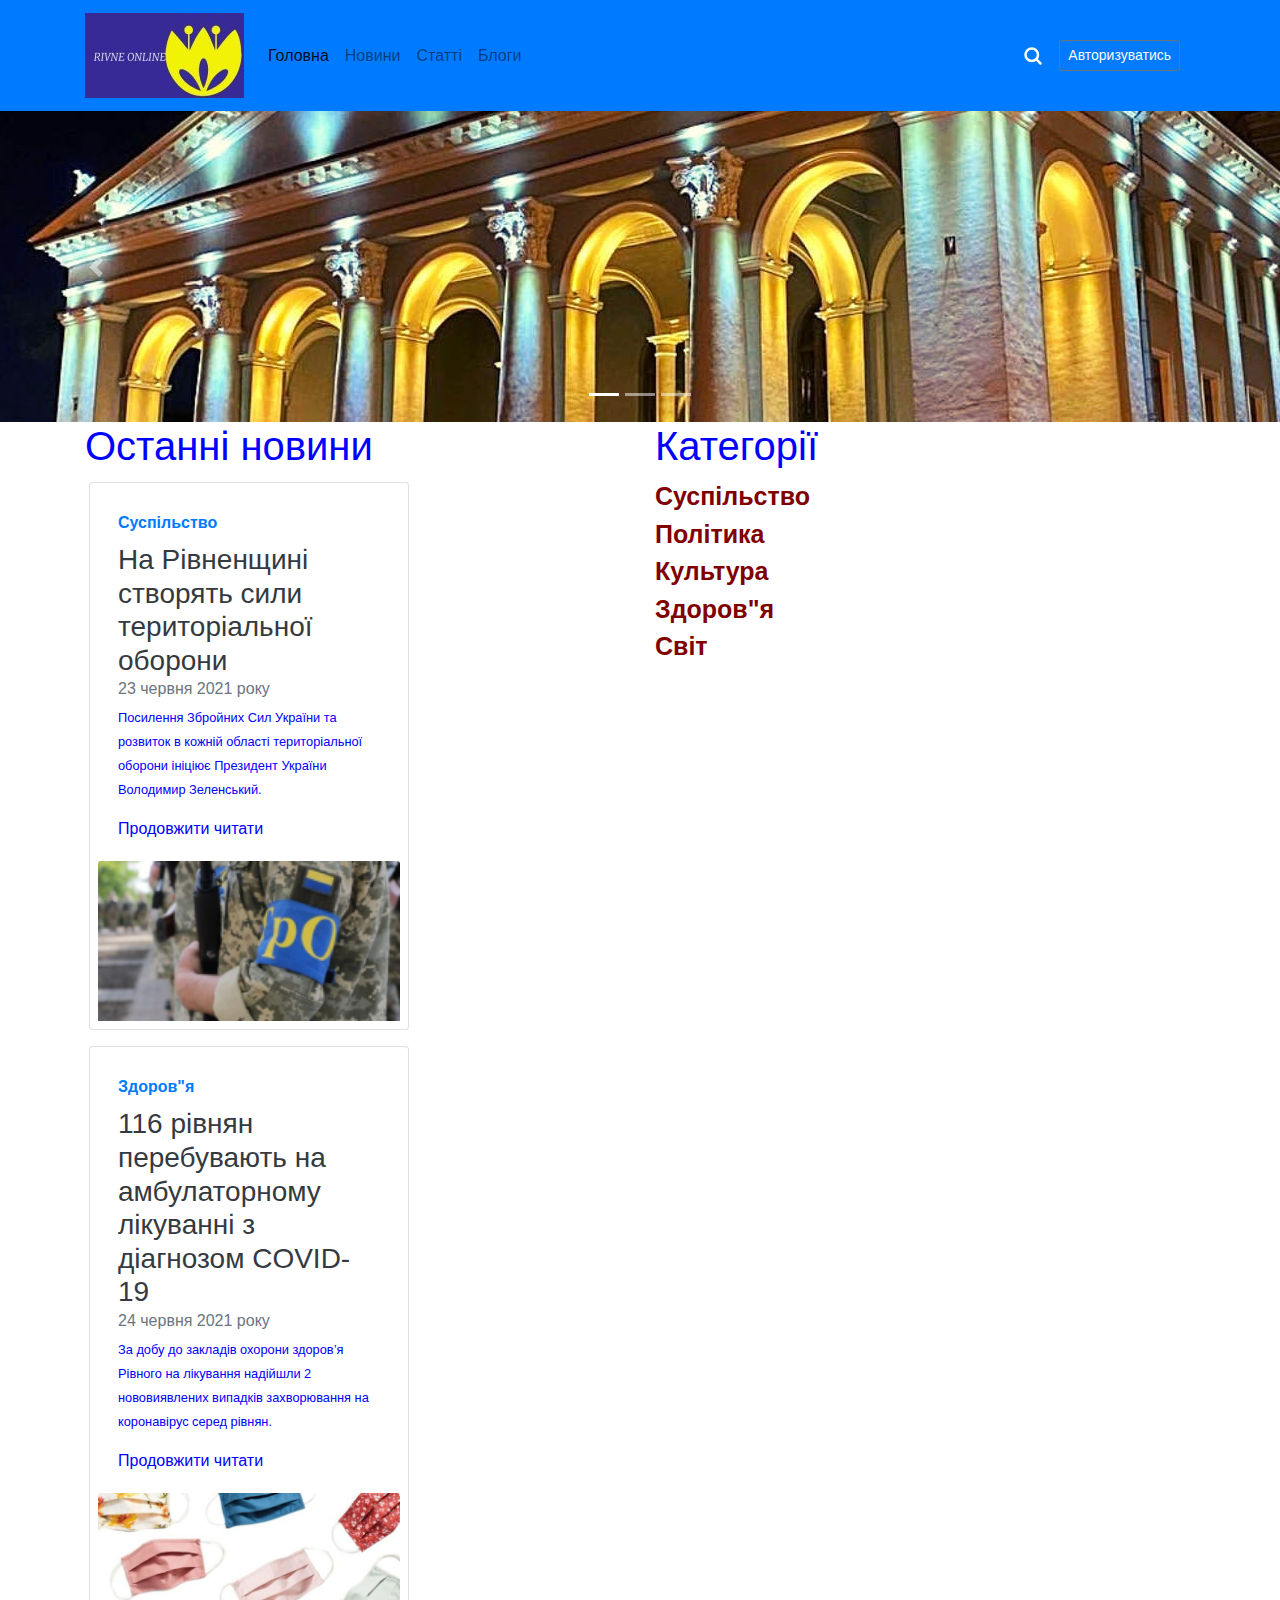
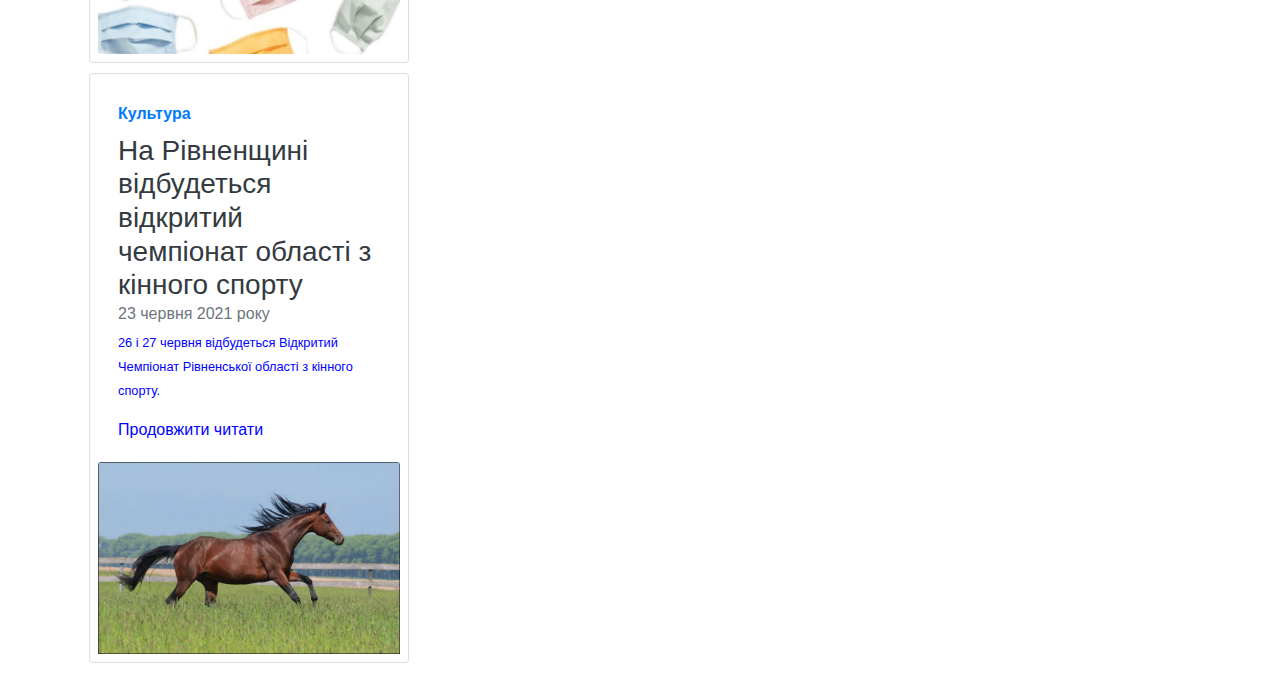
==== index.html @ 90af57b9 "" ====
﻿<!DOCTYPE html>
<html>
<head>
    <meta charset="utf-8" />
    <link href="/css/bootstrap.min.css" rel="stylesheet" />
    <link href="/css/styles.css" rel="stylesheet" />
    <title>Головна </title>
    <!--Favicon-->
    <link rel="icon" href="/images/1.ico" type="image/x-icon" />
</head>
<body>

    <nav class="navbar navbar-expand-lg navbar-light bg-primary">
        <div class="container">
            <a class="navbar-brand" href="/"><img src="/images/logo.jpg" /></a>
            <button class="navbar-toggler" type="button" data-toggle="collapse"
                    data-target="#navbarSupportedContent"
                    aria-controls="navbarSupportedContent"
                    aria-expanded="false"
                    aria-label="Toggle navigation">
                <span class="navbar-toggler-icon"></span>
            </button>

            <div class="collapse navbar-collapse" id="navbarSupportedContent">
                <ul class="navbar-nav mr-auto">
                    <li class="nav-item active">
                        <a class="nav-link" href="/">Головна </a>
                    </li>
                    <li class="nav-item">
                        <a class="nav-link" href="#">Новини</a>
                    </li>
                    <li class="nav-item">
                        <a class="nav-link" href="#">Статті</a>
                    </li>
                    <li class="nav-item">
                        <a class="nav-link" href="#">Блоги</a>
                    </li>
                </ul>
            </div>
            <div class="col-4 d-flex justify-content-end align-items-center">
                <a class="text-muted" href="#" aria-label="Search">
                    <svg xmlns="http://www.w3.org/2000/svg" width="20"
                         height="20" fill="none" stroke="white"
                         stroke-linecap="round" stroke-linejoin="round"
                         stroke-width="3" class="mx-3" role="img" viewBox="0 0 24 24"
                         focusable="false">
                        <title>Search</title>
                        <circle cx="10.5" cy="10.5" r="7.5" color="white"></circle>
                        <path d="M21 21l-5.2-5.2"></path>
                    </svg>
                </a>
                <a class="btn btn-sm btn-outline-secondary text-light" href="#">Авторизуватись</a>
            </div>
        </div>
    </nav>
    <div id="carouselExampleIndicators" class="carousel slide" data-ride="carousel">
        <ol class="carousel-indicators">
            <li data-target="#carouselExampleIndicators" data-slide-to="0" class="active"></li>
            <li data-target="#carouselExampleIndicators" data-slide-to="1"></li>
            <li data-target="#carouselExampleIndicators" data-slide-to="2"></li>
        </ol>
        <div class="carousel-inner">
            <div class="carousel-item active">
                <img class="d-block " src="/images/7.jpg" alt="Первый слайд">
            </div>
            <div class="carousel-item">
                <img class="d-block " src="/images/8.jpg" alt="Второй слайд">
            </div>
            <div class="carousel-item">
                <img class="d-block " src="/images/11.jpg" alt="Третий слайд">
            </div>
        </div>
        <a class="carousel-control-prev" href="#carouselExampleIndicators" role="button" data-slide="prev">
            <span class="carousel-control-prev-icon" aria-hidden="true"></span>
            <span class="sr-only">Previous</span>
        </a>
        <a class="carousel-control-next" href="#carouselExampleIndicators" role="button" data-slide="next">
            <span class="carousel-control-next-icon" aria-hidden="true"></span>
            <span class="sr-only">Next</span>
        </a>
    </div>

    <div class="container">
        <div class="row">
            <div class=" col-lg-6 col-md-6 rowcolor">
                <h1>Останні новини</h1>
                <div class=" col-md-8 col-lg-8 p-lg-1 p-md-1  ">
                    <div class="card p-2 " style="width: 20rem;margin-bottom:1rem" ;>
                        <!--1 rem=10 px-->
                        <div class="card-body ">
                            <strong class="d-inline-block mb-2 text-primary">Суспільство</strong>
                            <h3 class="mb-0">
                                <a class="text-dark" href="#">На Рівненщині створять сили територіальної оборони</a>
                            </h3>
                            <div class="mb-1 text-muted">23 червня 2021 року</div>
                            <p class="card-text">
                                <small>
                                    Посилення Збройних Сил України та розвиток в кожній області територіальної
                                    оборони ініціює  Президент України Володимир Зеленський.
                                </small>
                            </p>
                            <a href="#" class="rowcolor">Продовжити читати</a>
                        </div>
                        <img class="card-img-top" src="/images/armi.png">
                    </div>
                    <div class="card p-2" style="width: 20rem;margin-bottom:10px" ;>
                        <div class="card-body ">
                            <strong class="d-inline-block mb-2 text-primary">Здоров"я</strong>
                            <h3 class="mb-0">
                                <a class="text-dark" href="#">116 рівнян перебувають на амбулаторному лікуванні з діагнозом COVID-19</a>
                            </h3>
                            <div class="mb-1 text-muted">24 червня 2021 року</div>
                            <p class="card-text ">
                                <small>
                                    За добу до закладів охорони здоров’я Рівного на
                                    лікування надійшли 2 нововиявлених випадків захворювання на коронавірус серед рівнян.
                                </small>
                            </p>
                            <a href="#" class="rowcolor">Продовжити читати</a>
                        </div>
                        <img class="card-img-top" src="/images/mask.jpeg">
                    </div>

                    <div class="card p-2" style="width: 20rem;margin-bottom:10px" ;>
                        <div class="card-body ">
                            <strong class="d-inline-block mb-2 text-primary">Культура</strong>
                            <h3 class="mb-0">
                                <a class="text-dark" href="#">
                                    На Рівненщині відбудеться відкритий чемпіонат області
                                    з кінного спорту
                                </a>
                            </h3>
                            <div class="mb-1 text-muted">23 червня 2021 року</div>
                            <p class="card-text ">
                                <small>
                                    26 і 27 червня відбудеться Відкритий Чемпіонат Рівненської області з кінного спорту.
                                </small>
                            </p>
                            <a href="#" class="rowcolor">Продовжити читати</a>
                        </div>
                        <img class="card-img-top" src="/images/horse.jpg">
                    </div>
                </div>
            </div>



            <div class="<!--d-none d-md-block--> col-md-6 col-lg-6 rowcolor">
                <!--<h1 >Категорії</h1>-->
                <div class="p-0">
                    <!--<h4 class="font-italic">Archives</h4>-->
                    <h1 >Категорії</h1>
                    <ol class="list-unstyled mb-0">
                        <li><a href="#" class="font-weight-bold " style="color: #800000;font-size:25px">Суспільство</a></li>
                        <li><a href="#" class="font-weight-bold " style="color: #800000;font-size: 25px">Політика</a></li>
                        <li><a href="#" class="font-weight-bold " style="color: #800000;font-size:25px">Культура</a></li>
                        <li><a href="#" class="font-weight-bold " style="color: #800000;font-size:25px">Здоров"я</a></li>
                        <li><a href="#" class="font-weight-bold " style="color: #800000;font-size:25px">Світ</a></li>

                    </ol>
                </div>


                <!--<ul class="nav flex-column">
        <li class="nav-item">
            <a class="nav-link active" href="#">Суспільство</a>
        </li>
        <li class="nav-item">
            <a class="nav-link" href="#">Культура</a>
        </li>
        <li class="nav-item">
            <a class="nav-link" href="#">Здоров"я</a>
        </li>
        <li class="nav-item">
            <a class="nav-link" href="#">Погода</a>
        </li>
    </ul>-->
            </div>
        </div>
    </div>




    <script src="/js/jquery-3.5.1.min.js"></script>
    <script src="/js/bootstrap.bundle.min.js"></script>

</body>
</html>
---- css/styles.css ----
﻿

.rowcolor {
    color: #0000FF;
}

.fontcolor {
    color: #800000;
}

/*.stylecard {
    width: 200px;
    margin-bottom: 5px;
}*/
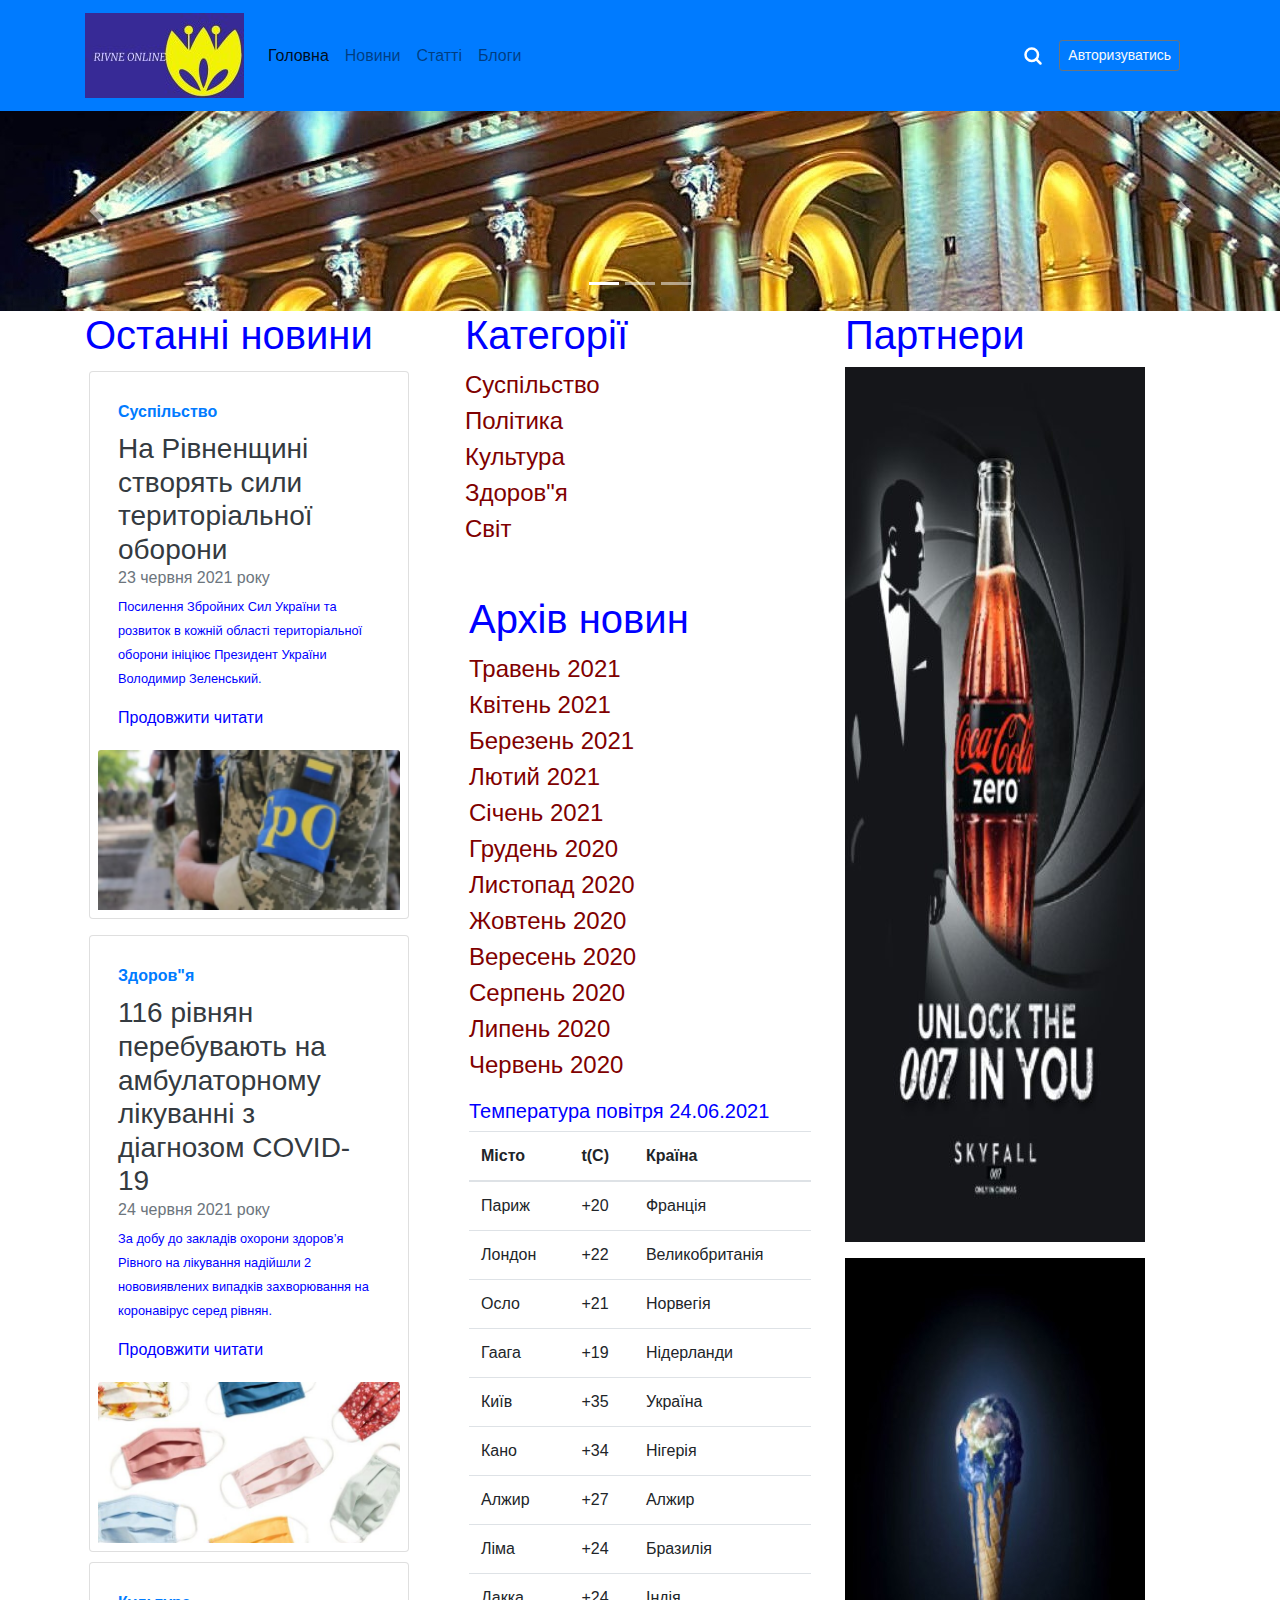
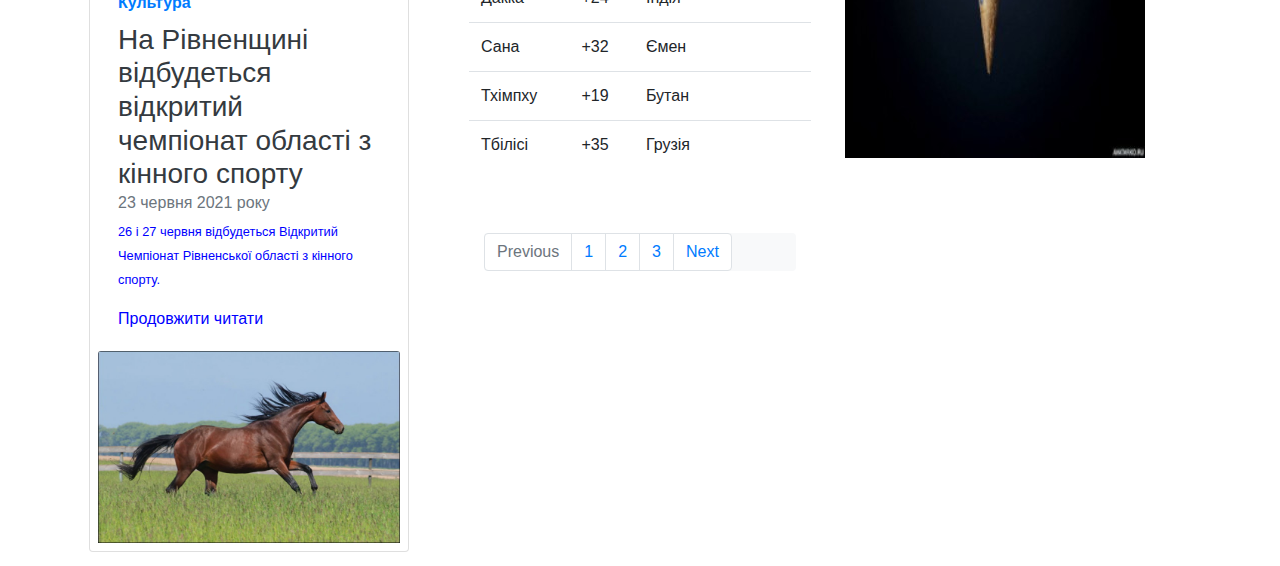
==== commit 05fb5a89: "" ====
--- a/index.html
+++ b/index.html
@@ -7,6 +7,7 @@
     <title>Головна </title>
     <!--Favicon-->
     <link rel="icon" href="/images/1.ico" type="image/x-icon" />
+
 </head>
 <body>
 
@@ -60,13 +61,13 @@
             <li data-target="#carouselExampleIndicators" data-slide-to="2"></li>
         </ol>
         <div class="carousel-inner">
-            <div class="carousel-item active">
+            <div class="carousel-item active carouselheight ">
                 <img class="d-block " src="/images/7.jpg" alt="Первый слайд">
             </div>
-            <div class="carousel-item">
+            <div class="carousel-item carouselheight">
                 <img class="d-block " src="/images/8.jpg" alt="Второй слайд">
             </div>
-            <div class="carousel-item">
+            <div class="carousel-item carouselheight">
                 <img class="d-block " src="/images/11.jpg" alt="Третий слайд">
             </div>
         </div>
@@ -82,11 +83,11 @@
 
     <div class="container">
         <div class="row">
-            <div class=" col-lg-6 col-md-6 rowcolor">
+            <div class=" col-lg-4 col-md-5 col-sm-5 rowcolor">
                 <h1>Останні новини</h1>
                 <div class=" col-md-8 col-lg-8 p-lg-1 p-md-1  ">
                     <div class="card p-2 " style="width: 20rem;margin-bottom:1rem" ;>
-                        <!--1 rem=10 px-->
+                        <!--1 rem=16 px-->
                         <div class="card-body ">
                             <strong class="d-inline-block mb-2 text-primary">Суспільство</strong>
                             <h3 class="mb-0">
@@ -120,7 +121,6 @@
                         </div>
                         <img class="card-img-top" src="/images/mask.jpeg">
                     </div>
-
                     <div class="card p-2" style="width: 20rem;margin-bottom:10px" ;>
                         <div class="card-body ">
                             <strong class="d-inline-block mb-2 text-primary">Культура</strong>
@@ -139,51 +139,161 @@
                             <a href="#" class="rowcolor">Продовжити читати</a>
                         </div>
                         <img class="card-img-top" src="/images/horse.jpg">
-                    </div>
-                </div>
-            </div>
-
-
-
-            <div class="<!--d-none d-md-block--> col-md-6 col-lg-6 rowcolor">
+                    </div>                   
+                </div>
+            </div>
+
+
+
+
+
+            <div class=" col-md-5 col-lg-4 col-sm-3 rowcolor">
                 <!--<h1 >Категорії</h1>-->
                 <div class="p-0">
                     <!--<h4 class="font-italic">Archives</h4>-->
-                    <h1 >Категорії</h1>
-                    <ol class="list-unstyled mb-0">
-                        <li><a href="#" class="font-weight-bold " style="color: #800000;font-size:25px">Суспільство</a></li>
-                        <li><a href="#" class="font-weight-bold " style="color: #800000;font-size: 25px">Політика</a></li>
-                        <li><a href="#" class="font-weight-bold " style="color: #800000;font-size:25px">Культура</a></li>
-                        <li><a href="#" class="font-weight-bold " style="color: #800000;font-size:25px">Здоров"я</a></li>
-                        <li><a href="#" class="font-weight-bold " style="color: #800000;font-size:25px">Світ</a></li>
-
+                    <h1 class="text-left">Категорії</h1>
+                    <ol class="list-unstyled mb-5">
+                        <li><a href="#" class="font-weight-normal fontcolor">Суспільство</a></li>
+                        <li><a href="#" class="font-weight-normal fontcolor">Політика</a></li>
+                        <li><a href="#" class="font-weight-normal fontcolor">Культура</a></li>
+                        <li><a href="#" class="font-weight-normal fontcolor">Здоров"я</a></li>
+                        <li><a href="#" class="font-weight-normal fontcolor">Світ</a></li>
                     </ol>
                 </div>
-
-
-                <!--<ul class="nav flex-column">
-        <li class="nav-item">
-            <a class="nav-link active" href="#">Суспільство</a>
-        </li>
-        <li class="nav-item">
-            <a class="nav-link" href="#">Культура</a>
-        </li>
-        <li class="nav-item">
-            <a class="nav-link" href="#">Здоров"я</a>
-        </li>
-        <li class="nav-item">
-            <a class="nav-link" href="#">Погода</a>
-        </li>
-    </ul>-->
+                <div class="row m-1 ">
+                    <div class="p-0">
+                        <h1 class="text-left">Архів новин</h1>
+                        <ol class="list-unstyled">
+                            <li><a href="#" class="font-weight-normal fontcolor">Травень 2021</a></li>
+                            <li><a href="#" class="font-weight-normal fontcolor">Квітень 2021</a></li>
+                            <li><a href="#" class="font-weight-normal fontcolor">Березень 2021</a></li>
+                            <li><a href="#" class="font-weight-normal fontcolor">Лютий 2021</a></li>
+                            <li><a href="#" class="font-weight-normal fontcolor">Січень 2021</a></li>
+                            <li><a href="#" class="font-weight-normal fontcolor">Грудень 2020</a></li>
+                            <li><a href="#" class="font-weight-normal fontcolor">Листопад 2020</a></li>
+                            <li><a href="#" class="font-weight-normal fontcolor">Жовтень 2020</a></li>
+                            <li><a href="#" class="font-weight-normal fontcolor">Вересень 2020</a></li>
+                            <li><a href="#" class="font-weight-normal fontcolor">Серпень 2020</a></li>
+                            <li><a href="#" class="font-weight-normal fontcolor">Липень 2020</a></li>
+                            <li><a href="#" class="font-weight-normal fontcolor">Червень 2020</a></li>
+                        </ol>
+                    </div>
+                    <div class="container ">
+                        <div class="row mb-5">
+                            <h5 class="text-center">Температура повітря 24.06.2021</h5>
+                            <table class="table " id="table">
+                                <thread>
+                                    <tr>
+                                        <th scope="col">Місто</th>
+                                        <th scope="col">t(С)</th>
+                                        <th scope="col">Країна</th>
+
+                                    </tr>
+                                </thread>
+                                <tbody>
+                                    <tr>
+                                        <td>Париж</td>
+                                        <td>+20</td>
+                                        <td>Франція</td>
+
+                                    </tr>
+                                    <tr>
+                                        <td>Лондон</td>
+                                        <td>+22</td>
+                                        <td>Великобританія</td>
+
+                                    </tr>
+                                    <tr>
+                                        <td>Осло</td>
+                                        <td>+21</td>
+                                        <td>Норвегія</td>
+                                    </tr>
+                                    <tr>
+                                        <td>Гаага</td>
+                                        <td>+19</td>
+                                        <td>Нідерланди</td>
+                                    </tr>
+                                    <tr>
+                                        <td>Київ</td>
+                                        <td>+35</td>
+                                        <td>Україна</td>
+                                    </tr>
+                                    <tr>
+                                        <td>Кано</td>
+                                        <td>+34</td>
+                                        <td>Нігерія</td>
+                                    </tr>
+                                    <tr>
+                                        <td>Алжир</td>
+                                        <td>+27</td>
+                                        <td>Алжир</td>
+                                    </tr>
+                                    <tr>
+                                        <td>Ліма</td>
+                                        <td>+24</td>
+                                        <td>Бразилія</td>
+                                    </tr>
+                                    <tr>
+                                        <td>Дакка</td>
+                                        <td>+24</td>
+                                        <td>Індія</td>
+                                    </tr>
+                                    <tr>
+                                        <td>Сана</td>
+                                        <td>+32</td>
+                                        <td>Ємен</td>
+                                    </tr>
+                                    <tr>
+                                        <td>Тхімпху</td>
+                                        <td>+19</td>
+                                        <td>Бутан</td>
+                                    </tr>
+                                    <tr>
+                                        <td>Тбілісі</td>
+                                        <td>+35</td>
+                                        <td>Грузія</td>
+                                    </tr>
+
+                                </tbody>
+                            </table>
+
+
+
+                        </div>
+
+                        <div aria-label="Something">
+                            <ul class="pagination justify-content-start bg-light" id="pagination">
+                                <li class="page-item disabled">
+                                    <a class="page-link" href="#" tabindex="-1">Previous</a>
+                                </li>
+                                <li class="page-item"><a class="page-link" href="#">1</a></li>
+                                <li class="page-item"><a class="page-link" href="#">2</a></li>
+                                <li class="page-item"><a class="page-link" href="#">3</a></li>
+                                <li class="page-item">
+                                    <a class="page-link" href="#">Next</a>
+                                </li>
+                            </ul>
+                        </div>
+                    </div>
+                </div>
+            </div>
+
+            <div class=" col-md-2 col-lg-4 col-sm-4 rowcolor">
+                <div class="p-0">
+                    <h1 class=" text-left">Партнери</h1>
+                    <img src="images/13.jpg" class="mb-3" />
+                    <img src="images/icecream.jpg" class="mb-5" />
+
+                </div>
             </div>
         </div>
     </div>
 
-
-
+   
+   
 
     <script src="/js/jquery-3.5.1.min.js"></script>
-    <script src="/js/bootstrap.bundle.min.js"></script>
+    <script src="/js/bootstrap.bundle.min.js"></script>    
 
 </body>
 </html>--- a/css/styles.css
+++ b/css/styles.css
@@ -4,13 +4,16 @@
     color: #0000FF;
 }
 
-.fontcolor {
-    color: #800000;
+.carouselheight{
+    height:200px;
 }
 
-/*.stylecard {
-    width: 200px;
-    margin-bottom: 5px;
-}*/
+.list-unstyled  .fontcolor {
+    color: #800000;
+    font-size: 1.5rem;
+}
 
 
+
+
+
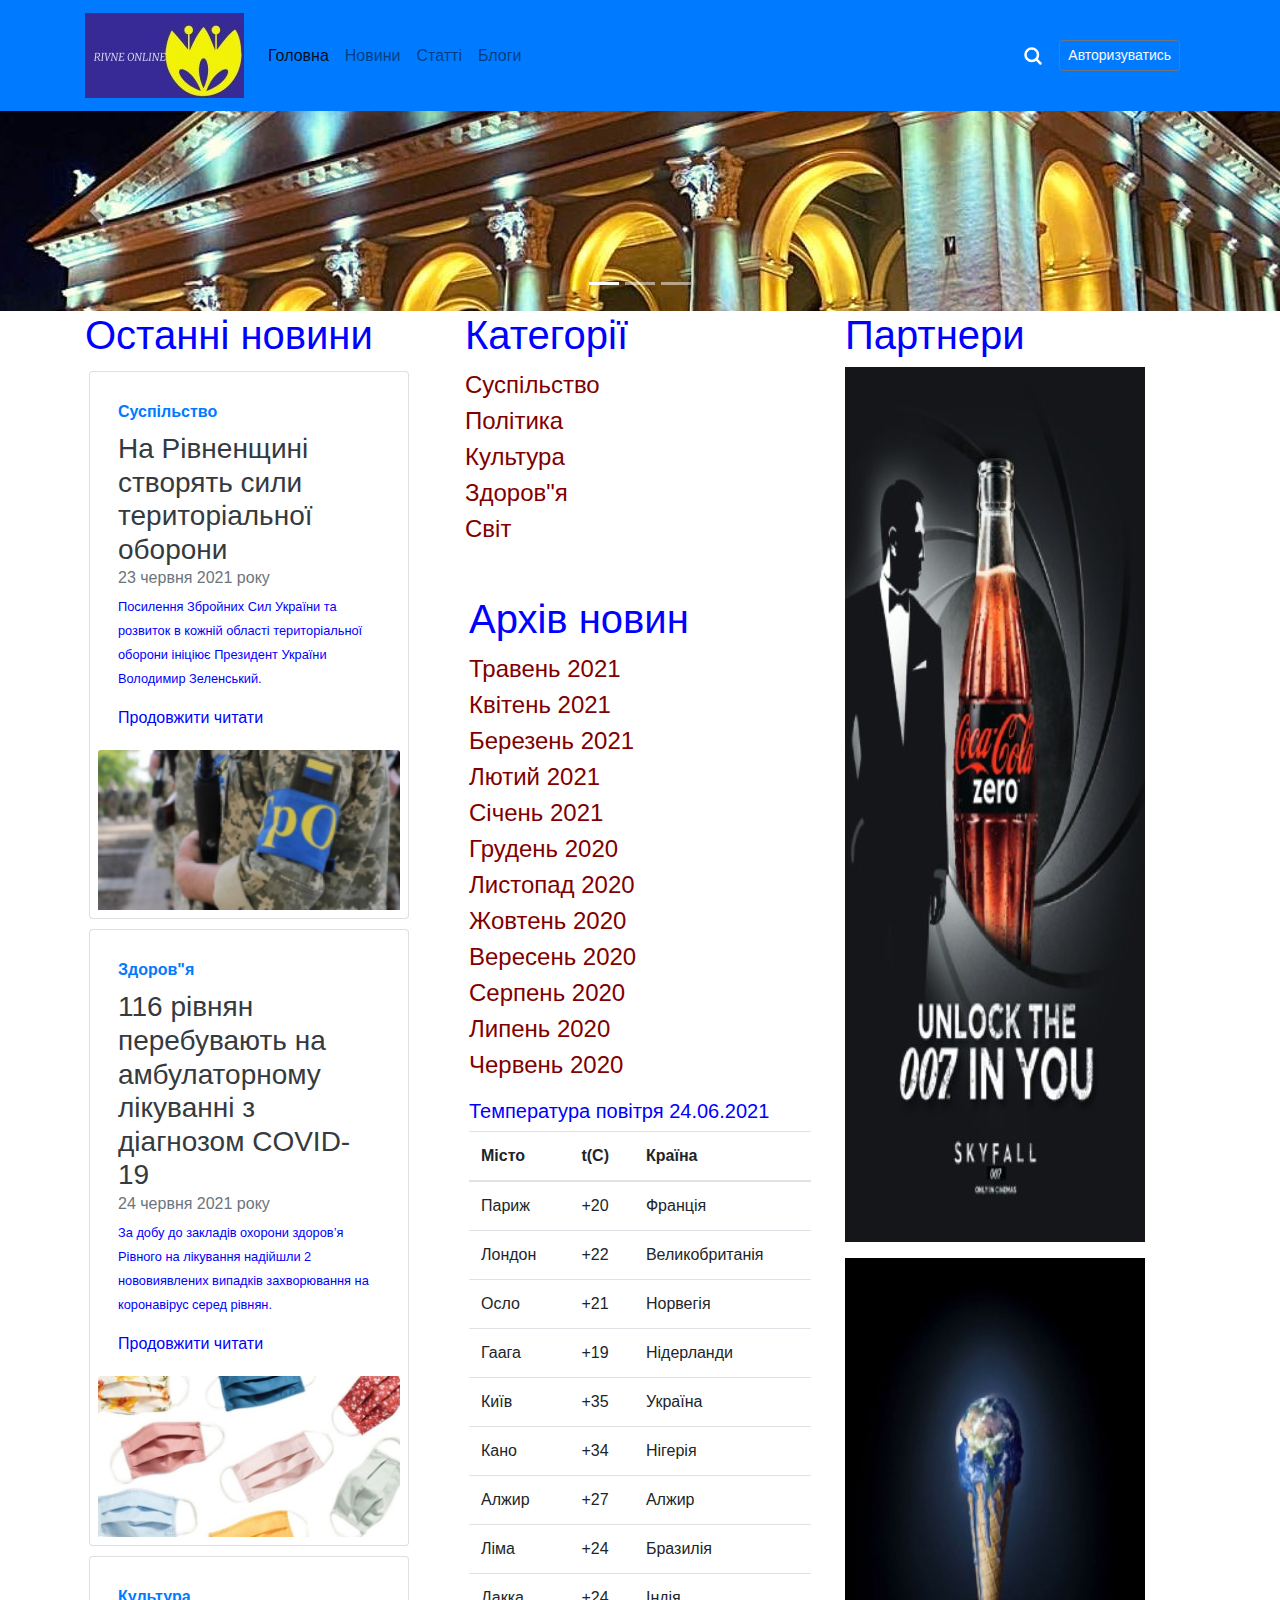
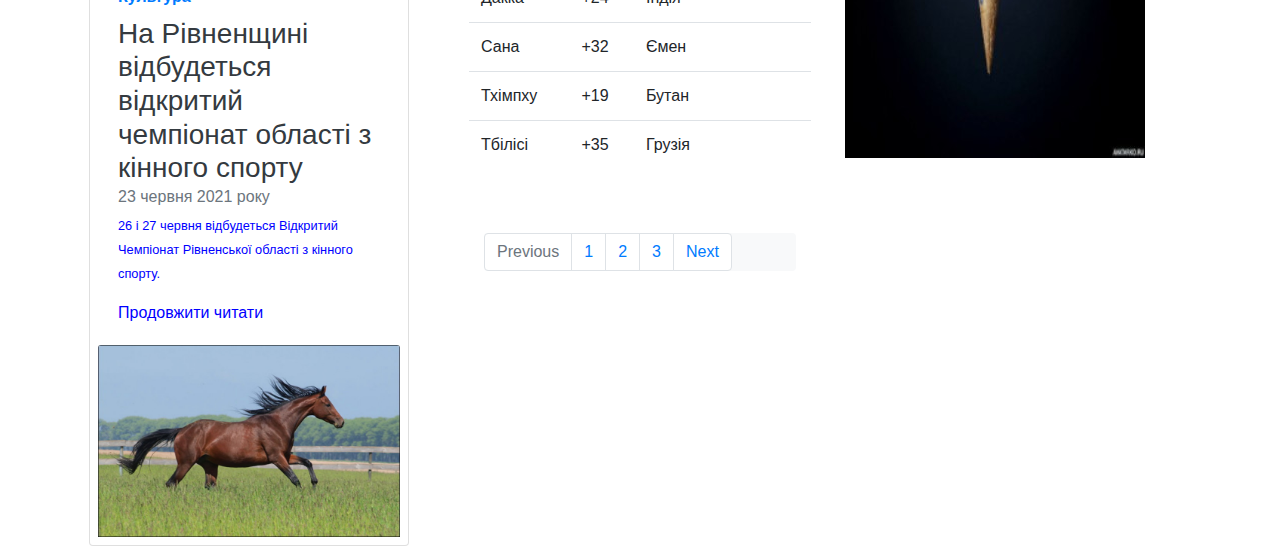
==== commit cbe90b5d: "" ====
--- a/index.html
+++ b/index.html
@@ -86,7 +86,7 @@
             <div class=" col-lg-4 col-md-5 col-sm-5 rowcolor">
                 <h1>Останні новини</h1>
                 <div class=" col-md-8 col-lg-8 p-lg-1 p-md-1  ">
-                    <div class="card p-2 " style="width: 20rem;margin-bottom:1rem" ;>
+                    <div class="card p-2 "style="width: 20rem;margin-bottom:10px" ; >
                         <!--1 rem=16 px-->
                         <div class="card-body ">
                             <strong class="d-inline-block mb-2 text-primary">Суспільство</strong>
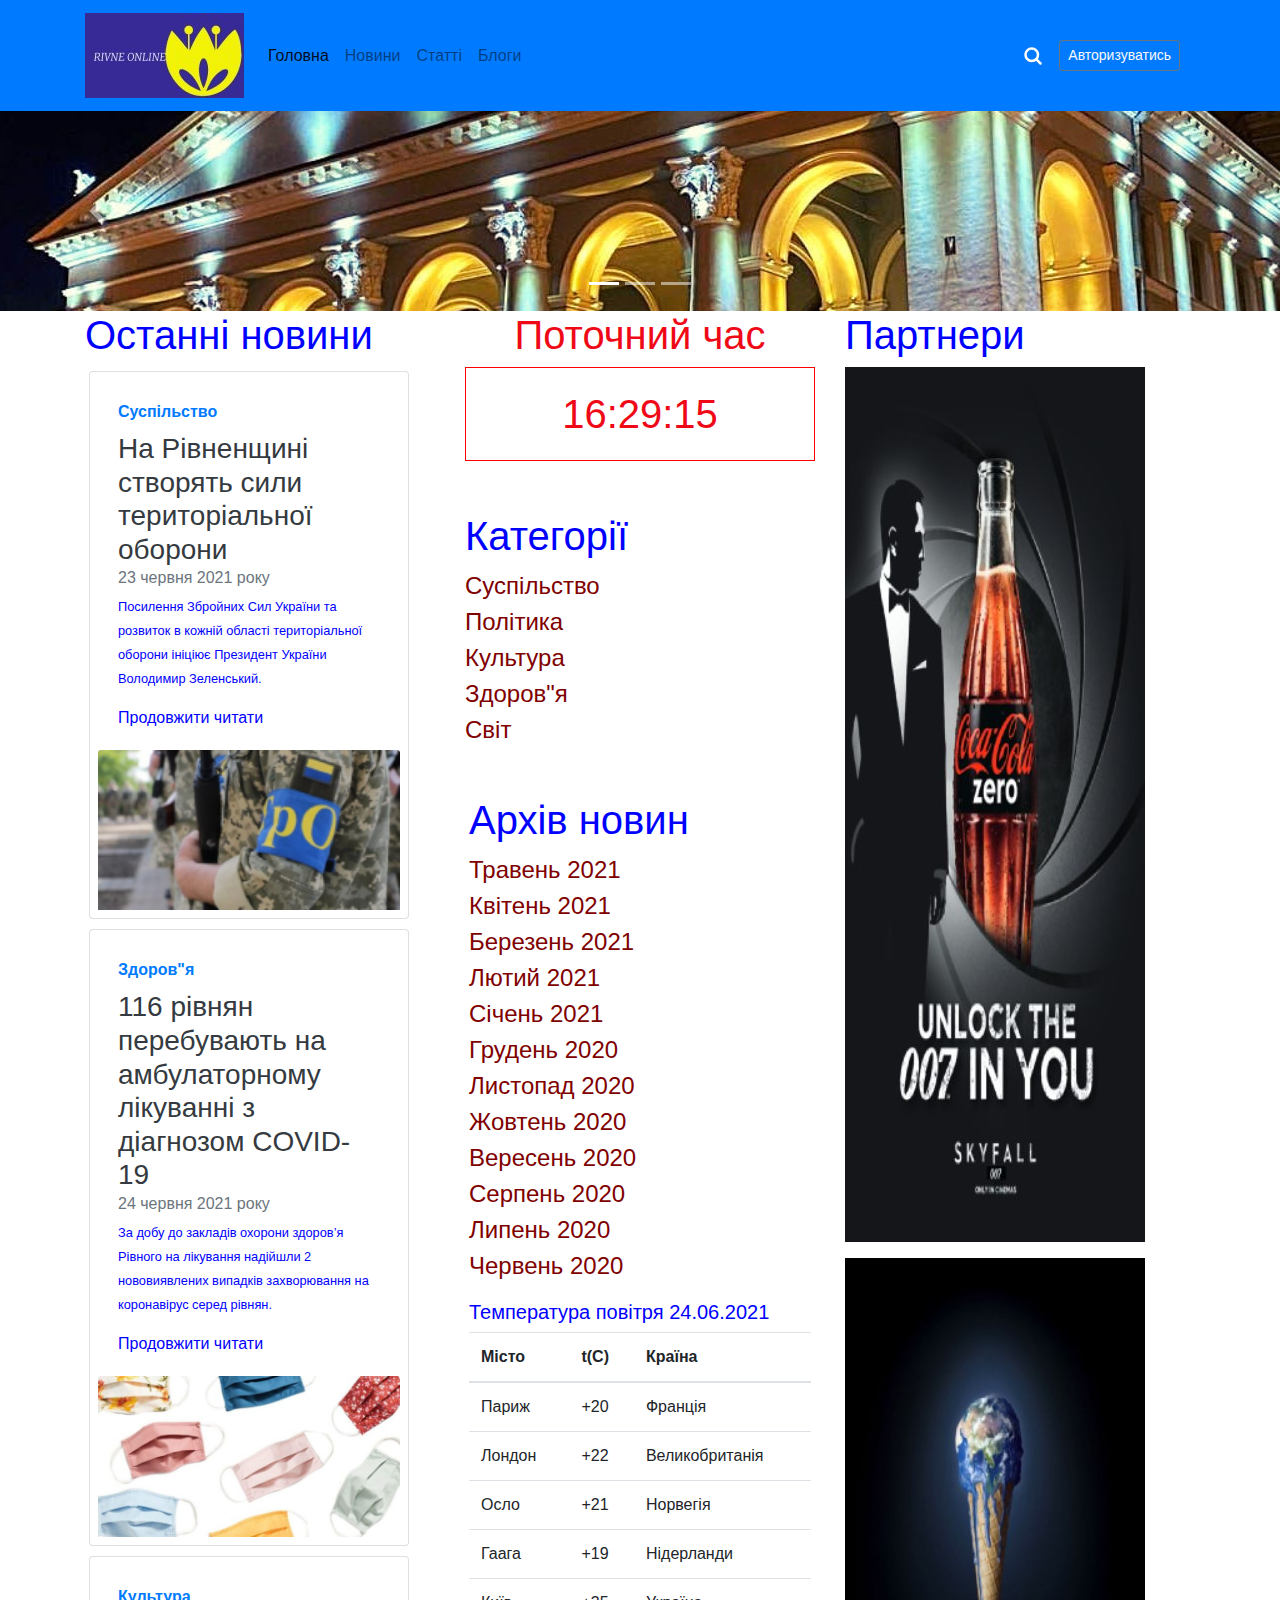
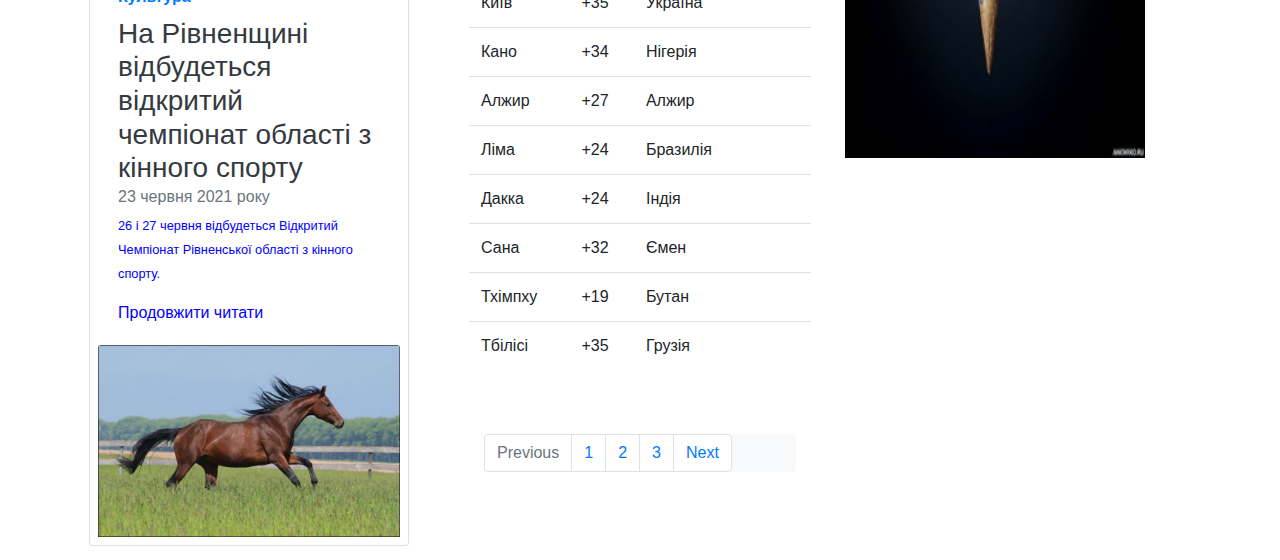
==== commit 9f7fe874: "Add script" ====
--- a/index.html
+++ b/index.html
@@ -6,10 +6,27 @@
     <link href="/css/styles.css" rel="stylesheet" />
     <title>Головна </title>
     <!--Favicon-->
+
     <link rel="icon" href="/images/1.ico" type="image/x-icon" />
-
+    <script>
+        //Запуск годинника:
+
+        function go() {
+            window.timerId = window.setInterval(timer, 100);
+        }
+        function timer() {
+            var clock = document.getElementById('clock');
+            var date = new Date();
+            clock.innerHTML = addZero(date.getHours()) + ':' + addZero(date.getMinutes()) + ':' + addZero(date.getSeconds());
+        }
+        function addZero(num) {
+            if (num <= 9) return '0' + num;
+            else return num;
+        }
+    </script>
 </head>
-<body>
+
+<body onload="go()">
 
     <nav class="navbar navbar-expand-lg navbar-light bg-primary">
         <div class="container">
@@ -143,14 +160,11 @@
                 </div>
             </div>
 
-
-
-
-
             <div class=" col-md-5 col-lg-4 col-sm-3 rowcolor">
-                <!--<h1 >Категорії</h1>-->
+                <h1 class="text-center"style="color: #EF0917">Поточний час</h1>
                 <div class="p-0">
-                    <!--<h4 class="font-italic">Archives</h4>-->
+                   <p class="text-center" id="clock" style=" font-size: 2.5rem; color: #EF0917; margin-bottom: 3.2rem;
+                    border: 0.0625rem solid red; padding: 1rem;"></p>
                     <h1 class="text-left">Категорії</h1>
                     <ol class="list-unstyled mb-5">
                         <li><a href="#" class="font-weight-normal fontcolor">Суспільство</a></li>
--- a/css/styles.css
+++ b/css/styles.css
@@ -12,6 +12,9 @@
     color: #800000;
     font-size: 1.5rem;
 }
+.row .col{
+    color:aqua
+}
 
 
 
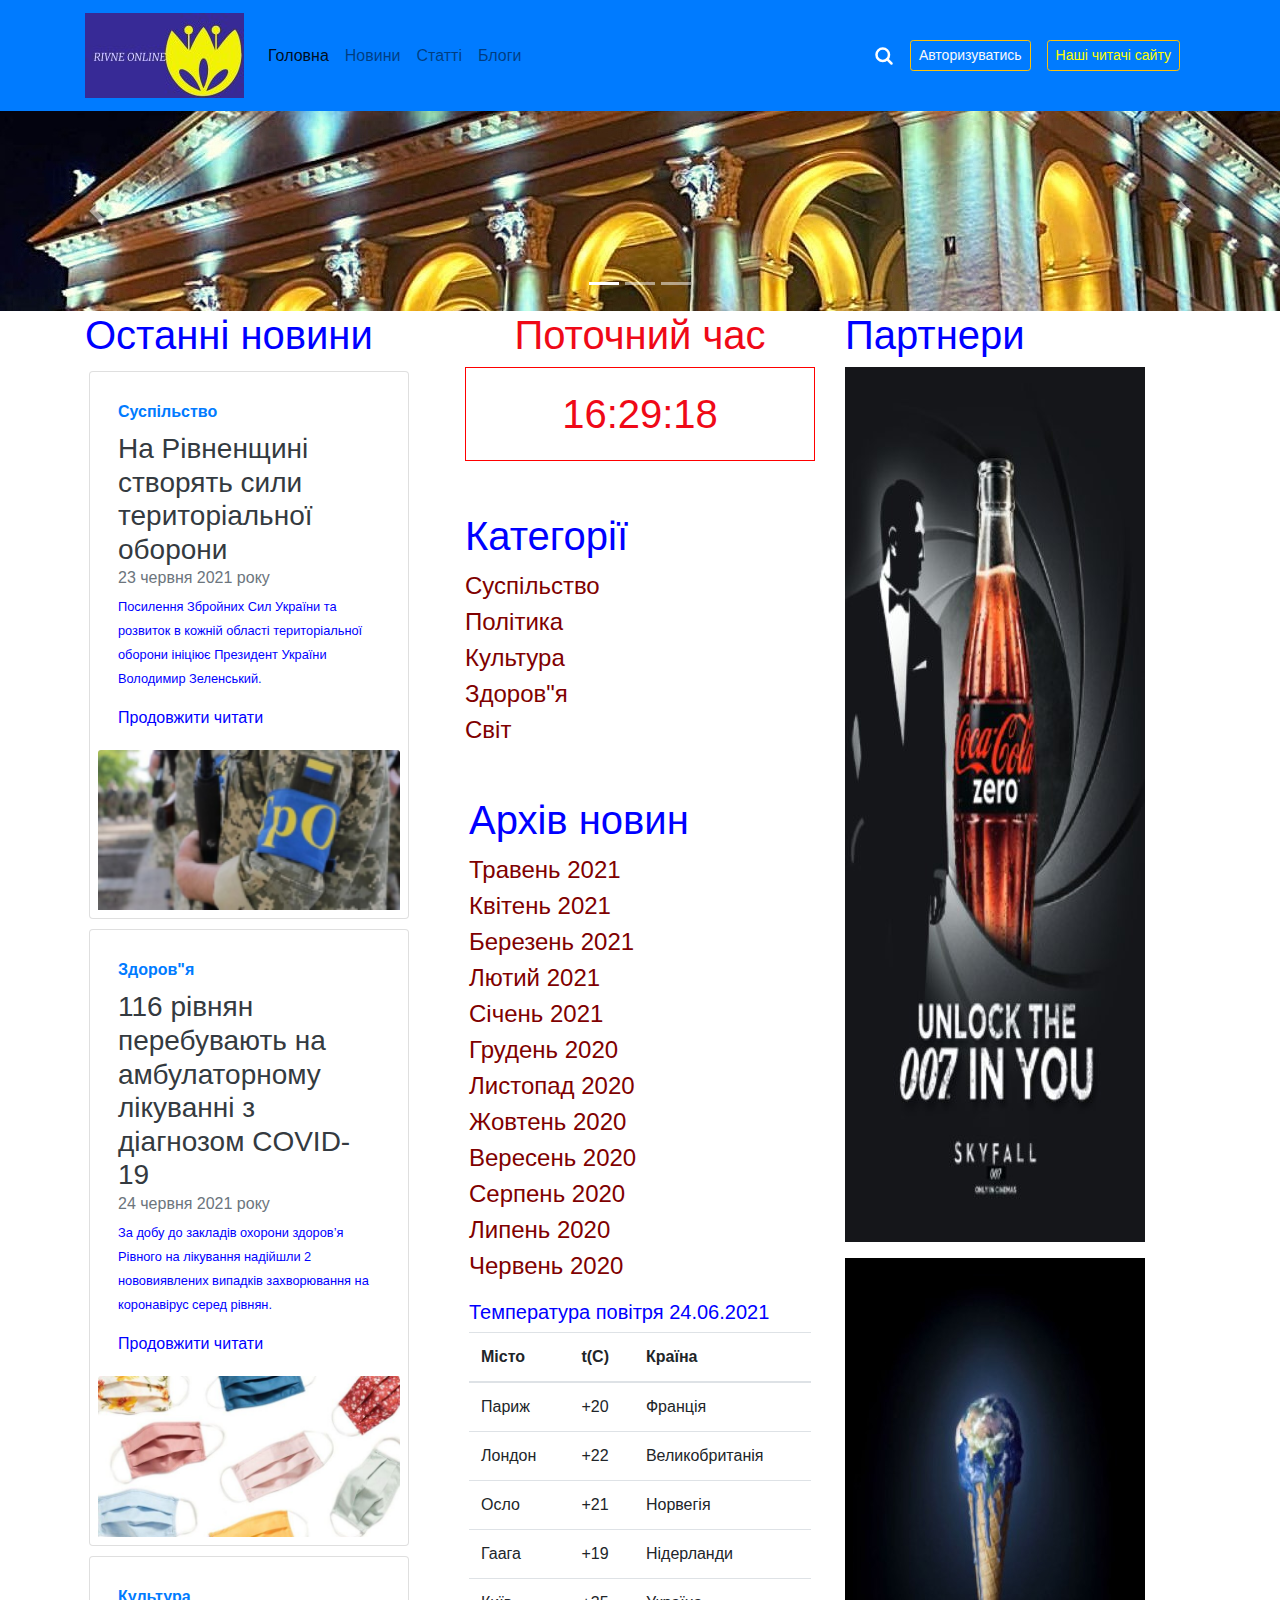
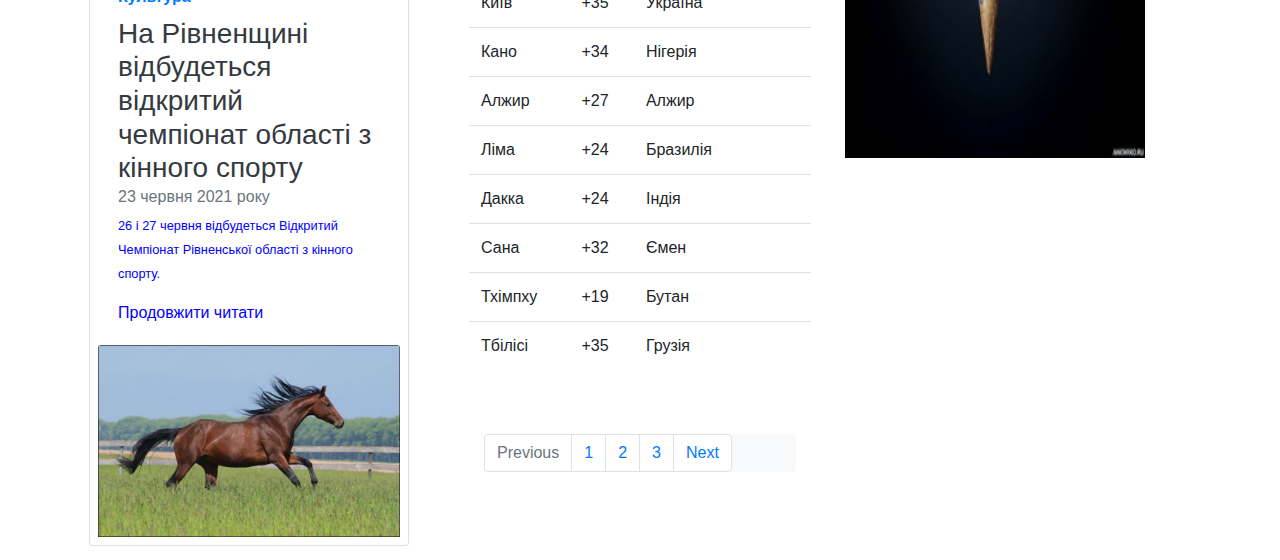
==== commit 1e94c5f4: "Add options" ====
--- a/index.html
+++ b/index.html
@@ -67,7 +67,8 @@
                         <path d="M21 21l-5.2-5.2"></path>
                     </svg>
                 </a>
-                <a class="btn btn-sm btn-outline-secondary text-light" href="#">Авторизуватись</a>
+                <a class="btn btn-sm btn-outline-secondary text-light border border-warning " style="margin-right:1rem;" href="#">Авторизуватись</a>
+                <a class="btn btn-sm  btn-outline-link  border border-warning"style="color: #FFFF00" href="/users.html">Наші читачі сайту</a>
             </div>
         </div>
     </nav>
--- a/css/styles.css
+++ b/css/styles.css
@@ -16,7 +16,16 @@
     color:aqua
 }
 
+.tg {
+    width: 250px;
+    color: blueviolet;
+    background-color: #BCDAD5 !important;
+}
+i {
+    font-family: fontawesome !important;
+}
+
+/*@import url("https://netdna.bootstrapcdn.com/font-awesome/4.1.0/css/font-awesome.min.css");*/
 
 
 
-
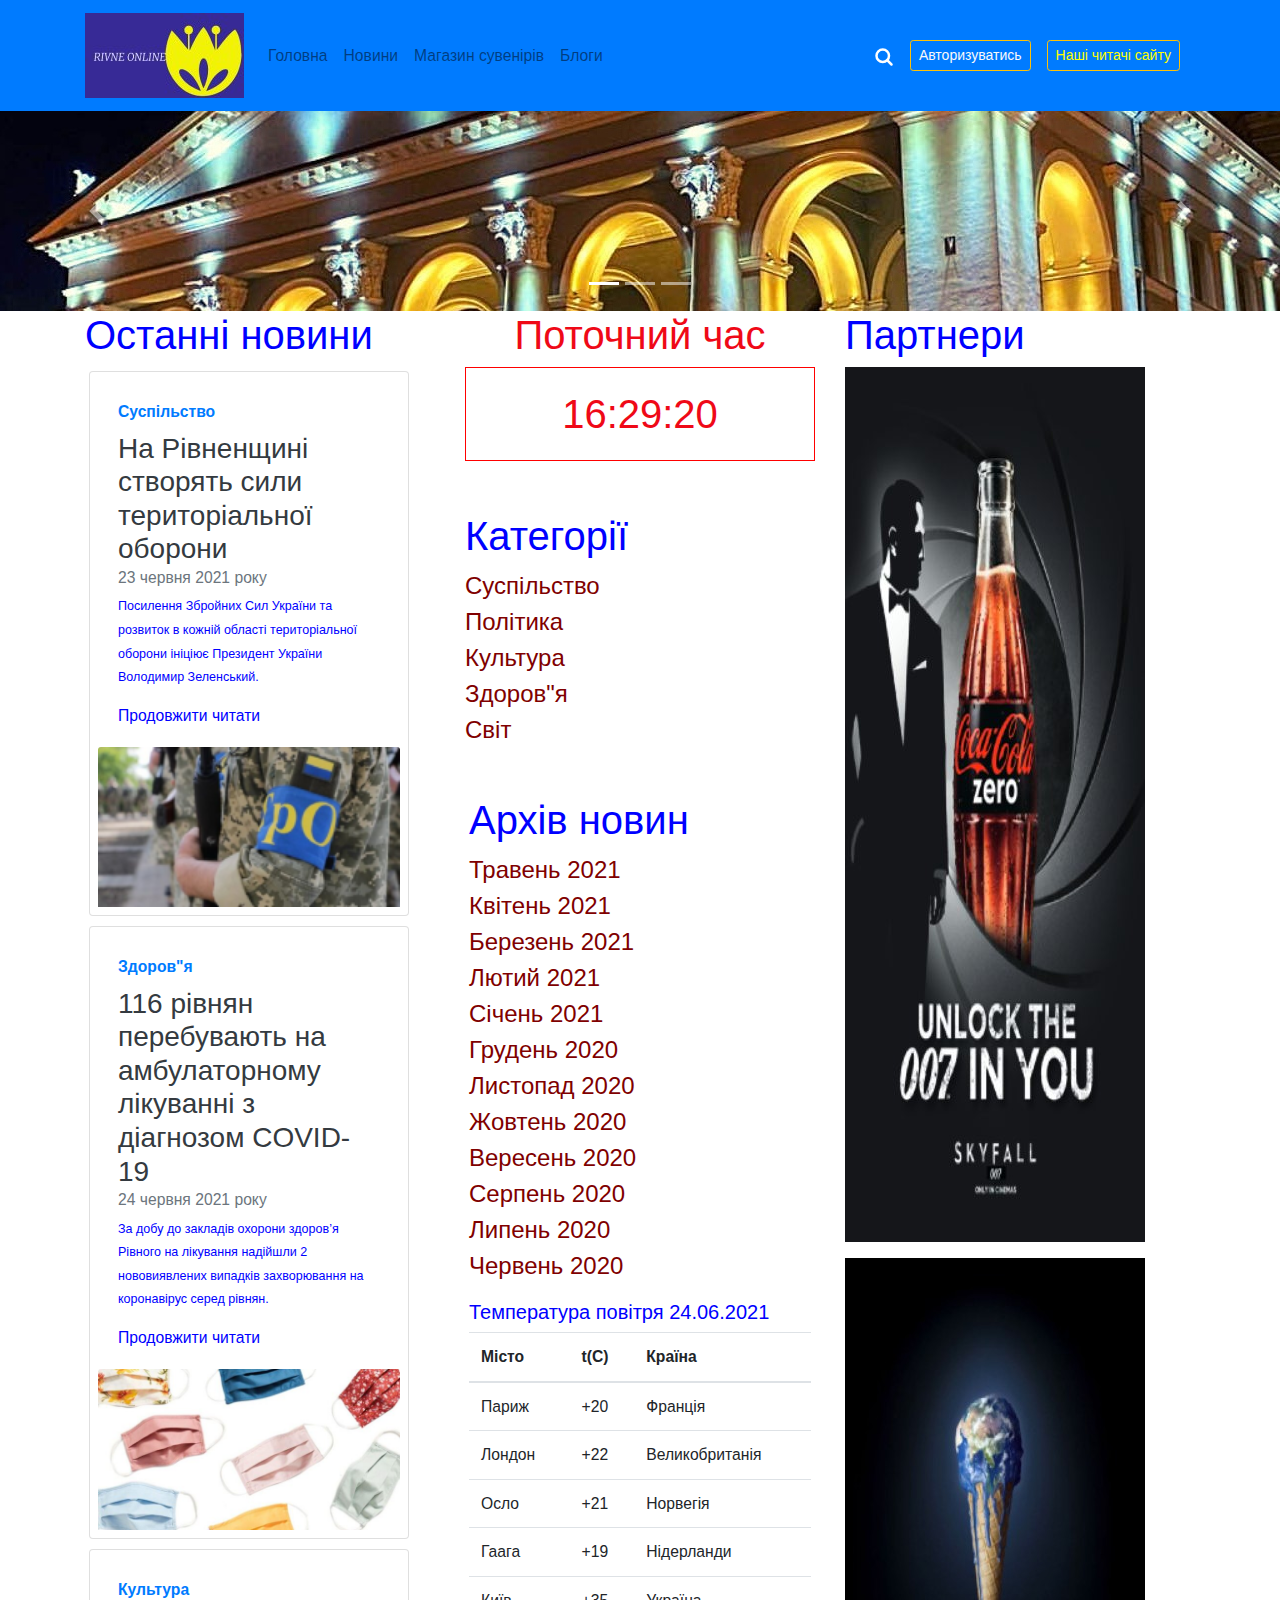
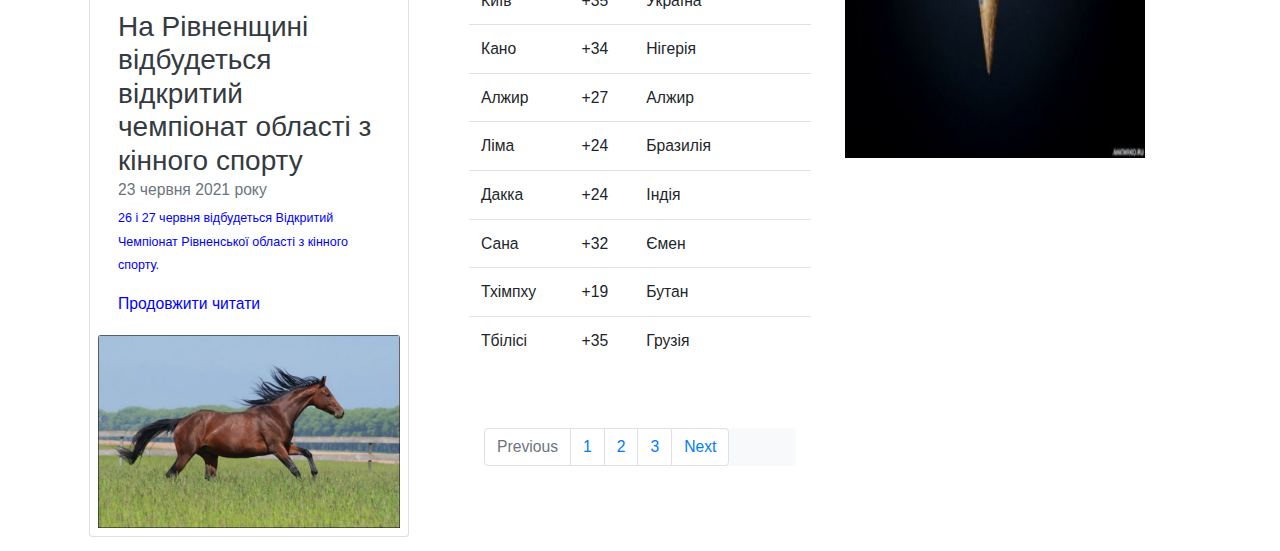
==== commit 5ebdc354: "Add products" ====
--- a/index.html
+++ b/index.html
@@ -6,7 +6,6 @@
     <link href="/css/styles.css" rel="stylesheet" />
     <title>Головна </title>
     <!--Favicon-->
-
     <link rel="icon" href="/images/1.ico" type="image/x-icon" />
     <script>
         //Запуск годинника:
@@ -40,15 +39,15 @@
             </button>
 
             <div class="collapse navbar-collapse" id="navbarSupportedContent">
-                <ul class="navbar-nav mr-auto">
-                    <li class="nav-item active">
-                        <a class="nav-link" href="/">Головна </a>
+                <ul class="navbar-nav mr-auto active">
+                    <li class="nav-item ">
+                        <a class="nav-link " href="/">Головна </a>
                     </li>
                     <li class="nav-item">
                         <a class="nav-link" href="#">Новини</a>
                     </li>
                     <li class="nav-item">
-                        <a class="nav-link" href="#">Статті</a>
+                        <a class="nav-link " href="/products.html">Магазин сувенірів</a>
                     </li>
                     <li class="nav-item">
                         <a class="nav-link" href="#">Блоги</a>
@@ -72,6 +71,8 @@
             </div>
         </div>
     </nav>
+
+
     <div id="carouselExampleIndicators" class="carousel slide" data-ride="carousel">
         <ol class="carousel-indicators">
             <li data-target="#carouselExampleIndicators" data-slide-to="0" class="active"></li>
--- a/css/styles.css
+++ b/css/styles.css
@@ -1,9 +1,34 @@
-﻿
+﻿body {
+    font-size: 0.98rem;
+}
+
+
+
+
+
 
 .rowcolor {
     color: #0000FF;
 }
 
+a.borders {
+    margin-right: 1rem;
+    font: #FFFF00;
+    border: 3px solid #FF00FF;
+    /* background-color: #00FF00;*/
+    /* color=" #FFFF00";*/
+    font-size: 15px;
+}
+
+a.borderusers {
+   text-decoration-color: #8B008B;
+}
+/*li.active,*/
+a:hover {
+    background-color: #B0E0E6;
+    font-family: georgia, times, verdana;
+    text-decoration: underline; /* Добавляем подчеркивание */
+}
 .carouselheight{
     height:200px;
 }
@@ -25,6 +50,71 @@
     font-family: fontawesome !important;
 }
 
+.files input {
+    outline: 2px dashed #92b0b3;
+    outline-offset: -10px;
+    -webkit-transition: outline-offset .15s ease-in-out, background-color .15s linear;
+    transition: outline-offset .15s ease-in-out, background-color .15s linear;
+    padding: 90px 190px 85px 50px;
+    text-align: center !important;
+    margin: 0;
+    width: 100% !important;
+}
+
+    .files input:focus {
+        outline: 2px dashed #FF0000;
+        outline-offset: -10px;
+       /* -webkit-transition: outline-offset .15s ease-in-out, background-color .15s linear;
+        transition: outline-offset .15s ease-in-out, background-color .15s linear;*/
+        border: 1px solid #FF0000;
+    }
+
+.files {
+    position: relative
+}
+
+    .files:after {
+        pointer-events: none;
+        position: absolute;
+        top: 60px;
+        left: 0;
+        width: 50px;
+        right: 0;
+        height: 56px;
+        content: "";
+        /*background-image: url(https://image.flaticon.com/icons/png/128/109/109612.png);*/
+        display: block;
+        margin: 0 auto;
+        background-size: cover;
+        background-repeat: no-repeat;
+    }
+
+.color input {
+    background-color: #0000FF;
+}
+
+.files:before {
+    position: absolute;
+    bottom: 2px;
+    left: 0px;
+    pointer-events: none;
+    width: 100%;
+    right: 0;
+    height: 57px;
+    content: "або перетягнути сюди";
+    display: block;
+    margin: 0 auto;
+    color: #0000FF;
+    font-weight: 600;
+    text-transform: capitalize;
+    text-align: center;
+}
+
+.bgcolor {
+    background-color: #E6E6FA;
+}
+
+
 /*@import url("https://netdna.bootstrapcdn.com/font-awesome/4.1.0/css/font-awesome.min.css");*/
 
 
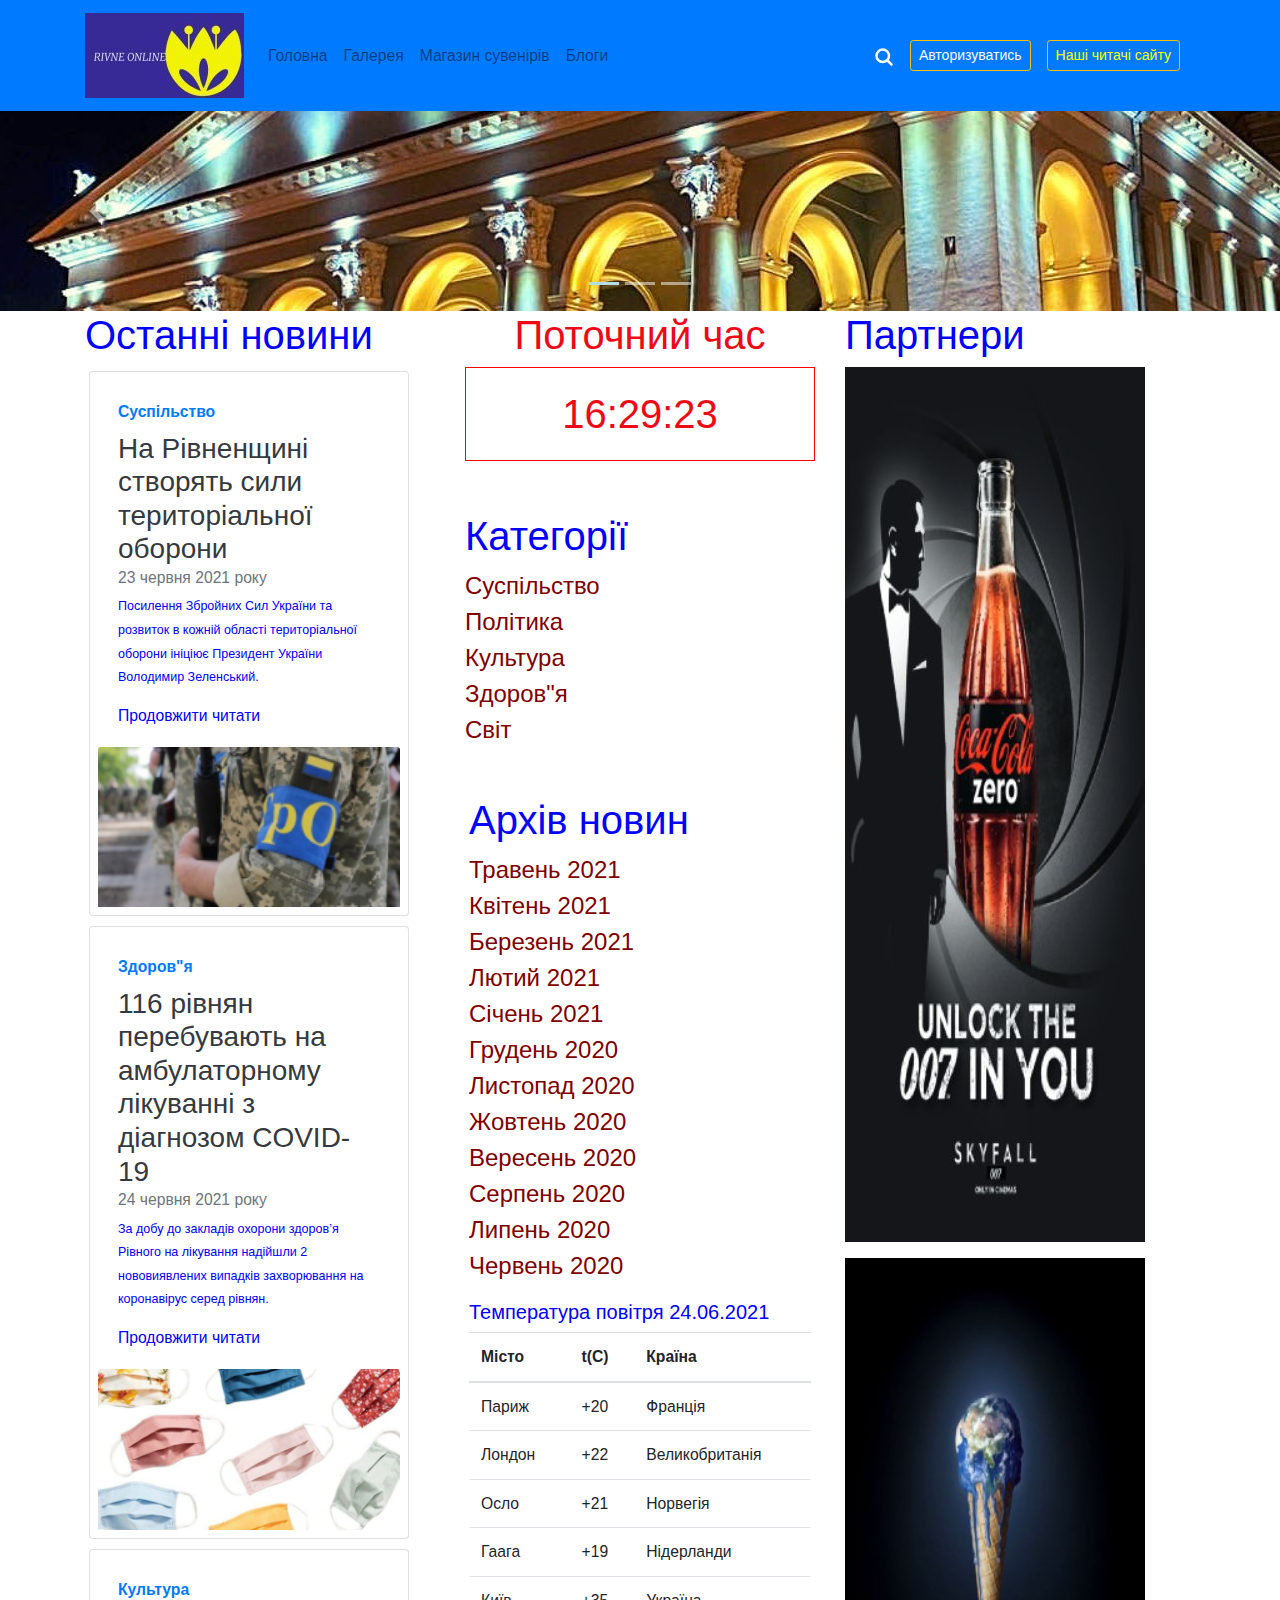
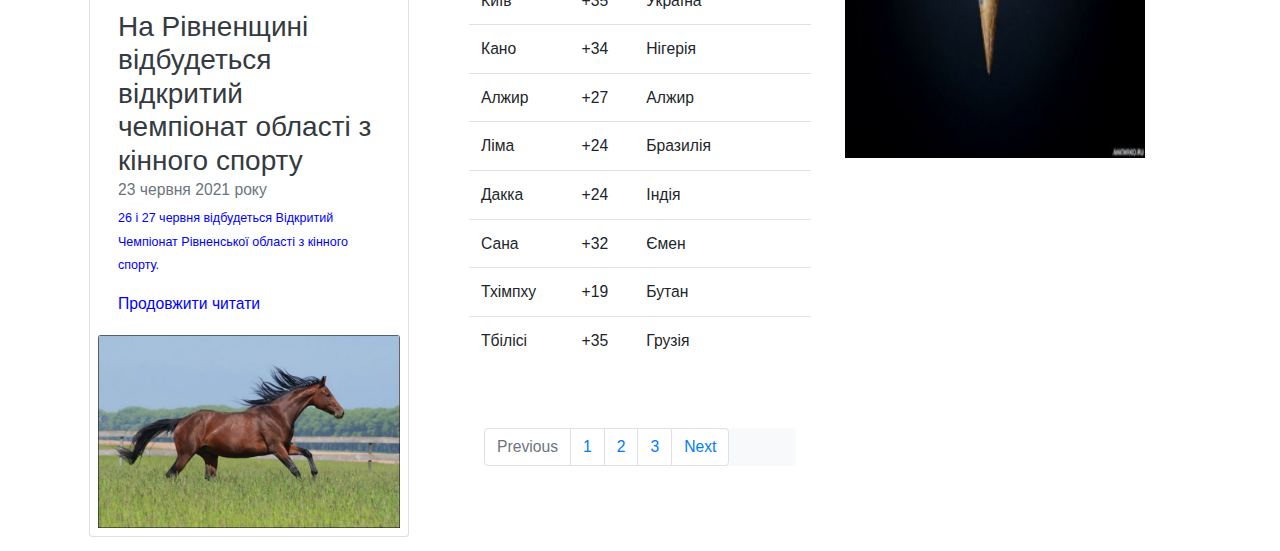
==== commit f96701fc: "Add gallery" ====
--- a/index.html
+++ b/index.html
@@ -44,7 +44,7 @@
                         <a class="nav-link " href="/">Головна </a>
                     </li>
                     <li class="nav-item">
-                        <a class="nav-link" href="#">Новини</a>
+                        <a class="nav-link" href="/gallery.html">Галерея</a>
                     </li>
                     <li class="nav-item">
                         <a class="nav-link " href="/products.html">Магазин сувенірів</a>
--- a/css/styles.css
+++ b/css/styles.css
@@ -1,6 +1,40 @@
 ﻿body {
     font-size: 0.98rem;
 }
+
+.cursor-pointer {
+    cursor: pointer;
+}
+
+/*ширина строчки для вибору в селектах select2*/
+.row .rate {
+    width: 300px;
+}
+/*колір фону карточки товару.*/
+.row .backcolor {
+    background-color: #F5F5F5;
+}
+
+.aspect-ratio-box {
+    position: relative;
+}
+
+    /* Create a pseudo element that uses padding-bottom to take up space */
+    .aspect-ratio-box::after {
+        display: block;
+        content: '';       
+        padding-bottom: 70%;
+    }
+
+    /* Image is positioned absolutely relative to the parent element */
+    .aspect-ratio-box img {
+        /* Image should match parent box size */
+        position: absolute;
+        left: 0;
+        top: 28px;       
+        width: 100%;
+        height: 90%;
+    }
 
 
 
@@ -12,22 +46,30 @@
 }
 
 a.borders {
-    margin-right: 1rem;
-    font: #FFFF00;
-    border: 3px solid #FF00FF;
-    /* background-color: #00FF00;*/
-    /* color=" #FFFF00";*/
+    margin-right: 1rem;    
+    /*параметри для рамочки*/
+    border: 3px solid #FF00FF;   
     font-size: 15px;
 }
 
 a.borderusers {
-   text-decoration-color: #8B008B;
+    text-decoration-color: #8B008B;
+    border: 3px solid #FF00FF;
+    font-size: 15px;
 }
-/*li.active,*/
+
+.buttonstyle {
+    width: 250px;
+    color: #000080;
+    background-color: #E0FFFF !important;
+}
+li.active,
 a:hover {
     background-color: #B0E0E6;
+    /*формат для тексту строчки,на яку наведена мишка.*/
     font-family: georgia, times, verdana;
-    text-decoration: underline; /* Добавляем подчеркивание */
+    /*підкреслення для наведеної строчки.*/
+    text-decoration: underline; 
 }
 .carouselheight{
     height:200px;
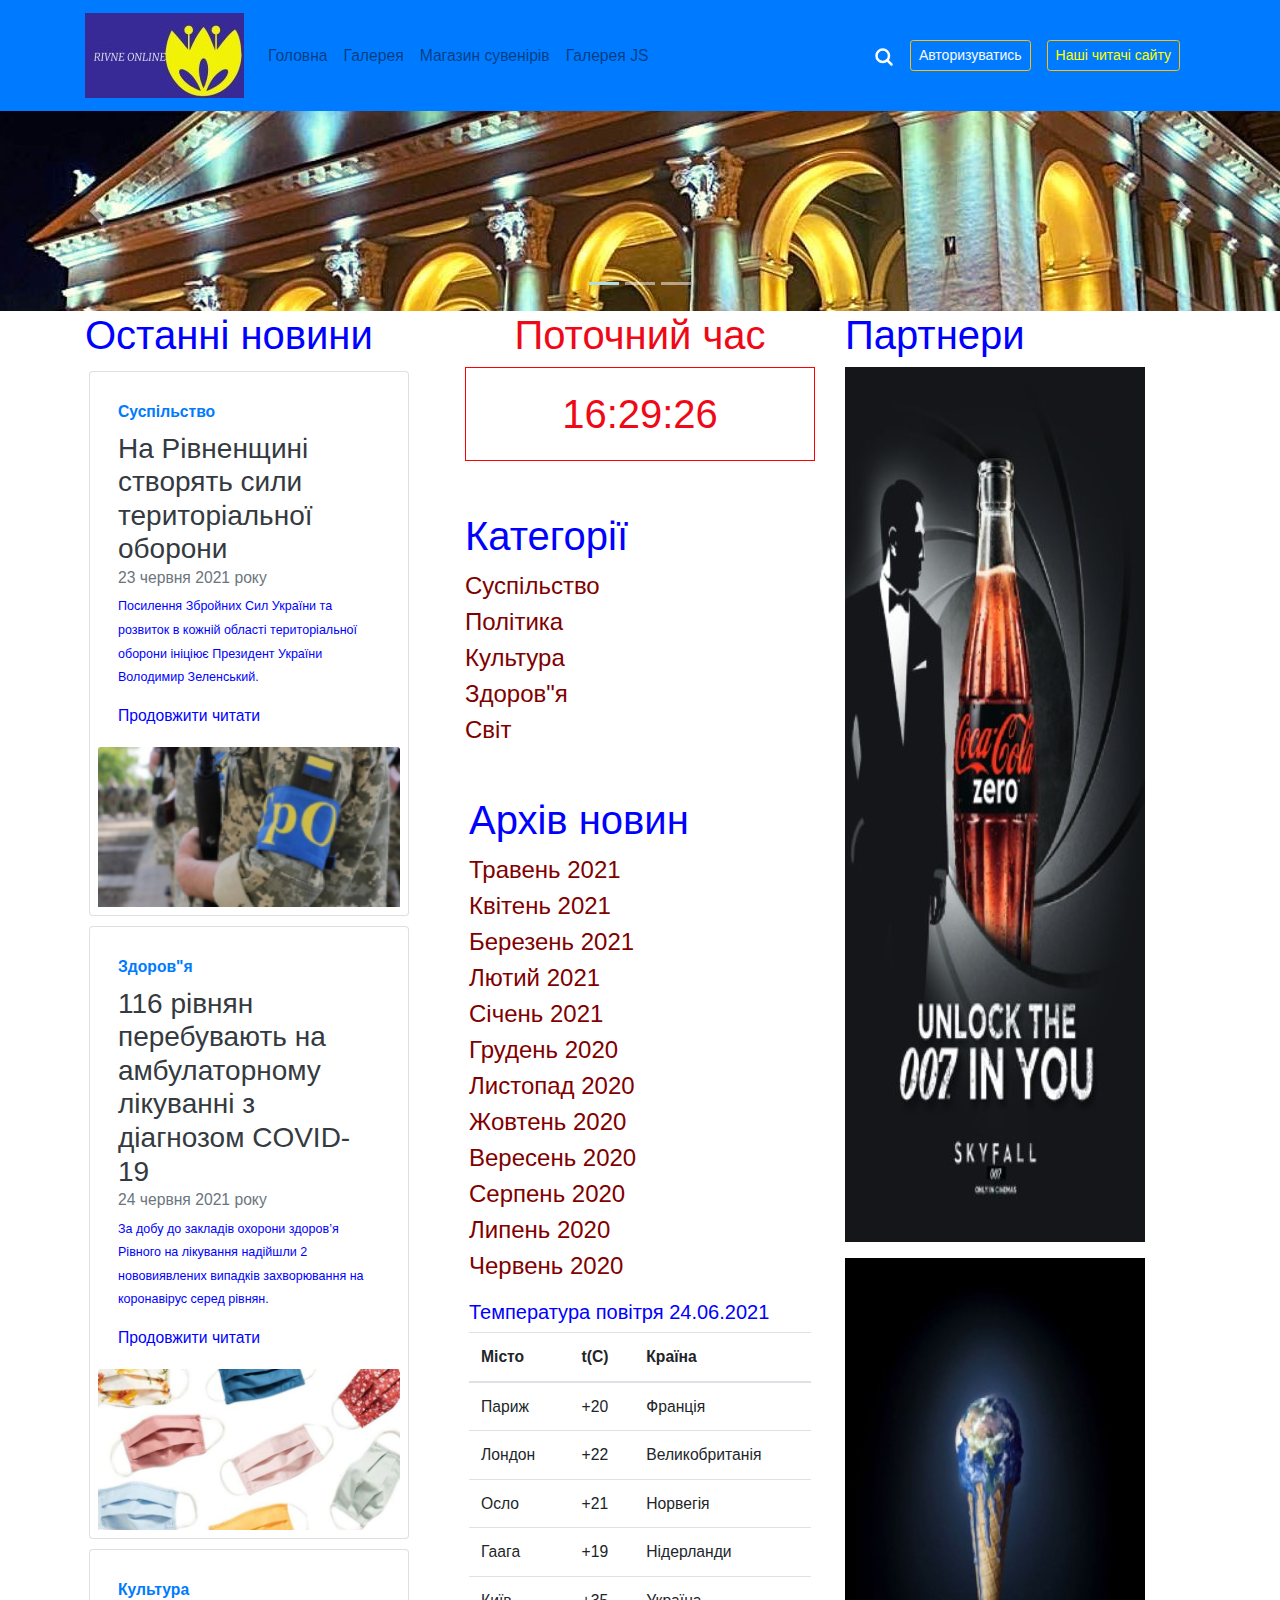
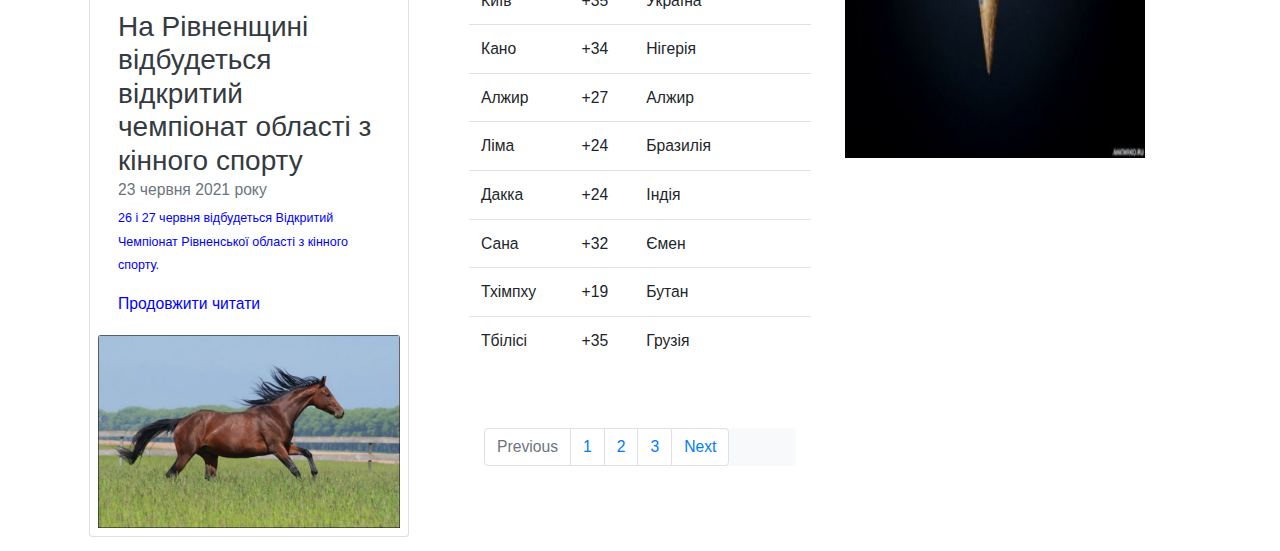
==== commit 6c4c33e7: "" ====
--- a/index.html
+++ b/index.html
@@ -50,7 +50,7 @@
                         <a class="nav-link " href="/products.html">Магазин сувенірів</a>
                     </li>
                     <li class="nav-item">
-                        <a class="nav-link" href="#">Блоги</a>
+                        <a class="nav-link" href="/galleryjs.html">Галерея JS</a>
                     </li>
                 </ul>
             </div>
